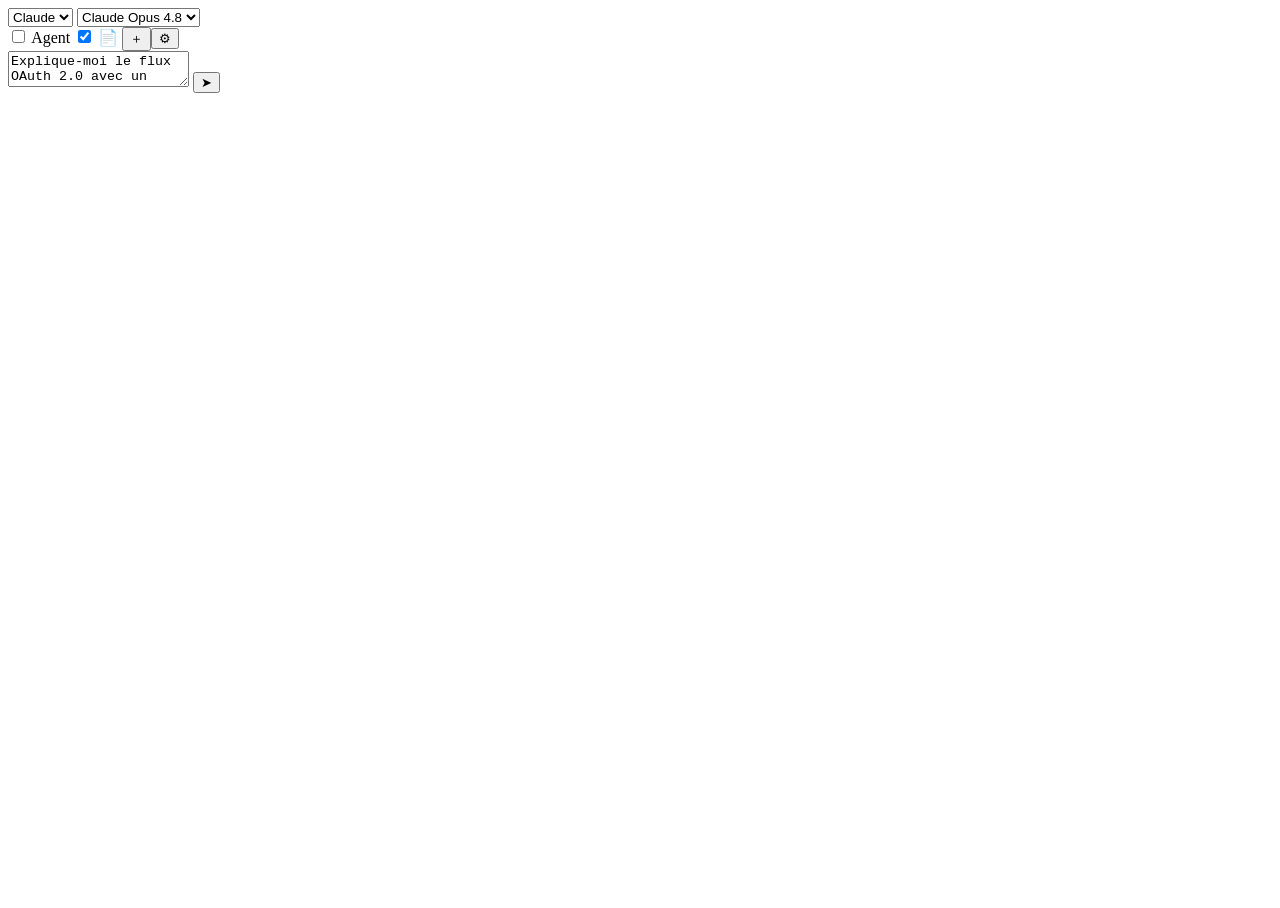
==== demo/index.html @ 4229a262 "Test de rendu dans Firefox + captures + harnais de démo - demo/index.html : reproduit la sidebar ave" ====
<!DOCTYPE html>
<html lang="fr">
  <head>
    <meta charset="utf-8" />
    <meta name="viewport" content="width=device-width, initial-scale=1" />
    <!-- Réutilise le VRAI CSS de la sidebar -->
    <link rel="stylesheet" href="../src/sidebar/sidebar.css" />
    <title>AI Sidebar — démo de rendu</title>
    <style>
      /* Largeur type sidebar pour la capture */
      html, body { height: 100%; }
    </style>
  </head>
  <body>
    <header class="topbar">
      <div class="row">
        <select><option>Claude</option></select>
        <select><option>Claude Opus 4.8</option></select>
      </div>
      <div class="row">
        <label class="toggle"><input type="checkbox" /> <span>Agent</span></label>
        <label class="toggle"><input type="checkbox" checked /> <span>📄</span></label>
        <button>＋</button><button>⚙</button>
      </div>
    </header>

    <main id="messages" class="messages"></main>

    <footer class="composer">
      <textarea rows="2" placeholder="Écrivez un message…">Explique-moi le flux OAuth 2.0 avec un schéma</textarea>
      <button id="send">➤</button>
    </footer>

    <!-- VRAIES libs vendorées -->
    <script src="../vendor/marked.min.js"></script>
    <script src="../vendor/purify.min.js"></script>
    <script type="module">
      // Stub minimal de l'API extension pour charger mermaid via fetch http
      window.browser = {
        runtime: { getURL: (p) => new URL("../" + p, location.href).href },
      };
      import {
        configureMarkdown,
        renderMarkdown,
        enhanceArtifacts,
      } from "../src/lib/markdown.js";

      const messages = document.getElementById("messages");
      function addMsg(role, html) {
        const d = document.createElement("div");
        d.className = "msg " + role;
        if (role === "user") d.textContent = html;
        else d.innerHTML = html;
        messages.appendChild(d);
        return d;
      }

      const sample = [
        "Voici le **flux OAuth 2.0** (Authorization Code) en bref :",
        "",
        "1. L'app redirige l'utilisateur vers le serveur d'autorisation",
        "2. L'utilisateur s'authentifie et **consent**",
        "3. Le serveur renvoie un `code`",
        "4. L'app échange le `code` contre un *access token*",
        "",
        "```mermaid",
        "sequenceDiagram",
        "  participant U as Utilisateur",
        "  participant A as App",
        "  participant S as Serveur OAuth",
        "  U->>A: Clic « Se connecter »",
        "  A->>S: Redirection /authorize",
        "  S-->>U: Page de consentement",
        "  U->>S: Consent",
        "  S-->>A: code",
        "  A->>S: POST /token (code)",
        "  S-->>A: access_token",
        "```",
        "",
        "Échange du code côté serveur :",
        "",
        "```js",
        'const res = await fetch("/token", {',
        '  method: "POST",',
        "  body: new URLSearchParams({ grant_type: \"authorization_code\", code }),",
        "});",
        "```",
        "",
        "Et un bouton de connexion :",
        "",
        "```html",
        '<button style="padding:10px 18px;border:0;border-radius:8px;background:#c8643c;color:#fff;font:600 14px system-ui;cursor:pointer">Se connecter avec OAuth</button>',
        "```",
      ].join("\n");

      configureMarkdown();
      addMsg("user", "Explique-moi le flux OAuth 2.0 avec un schéma");
      const a = addMsg("assistant", renderMarkdown(sample));
      enhanceArtifacts(a);

      // Affiche automatiquement l'aperçu HTML (pour la capture)
      setTimeout(() => {
        for (const b of a.querySelectorAll(".code-btn")) {
          if (b.textContent === "Aperçu") b.click();
        }
        // Option ?focus=html : faire défiler jusqu'à l'aperçu HTML rendu
        if (location.search.includes("focus=html")) {
          setTimeout(() => {
            const frames = a.querySelectorAll(".artifact-frame");
            const last = frames[frames.length - 1];
            if (last) last.scrollIntoView({ block: "center" });
          }, 900);
        }
        document.body.dataset.ready = "1";
      }, 1200);
    </script>
  </body>
</html>
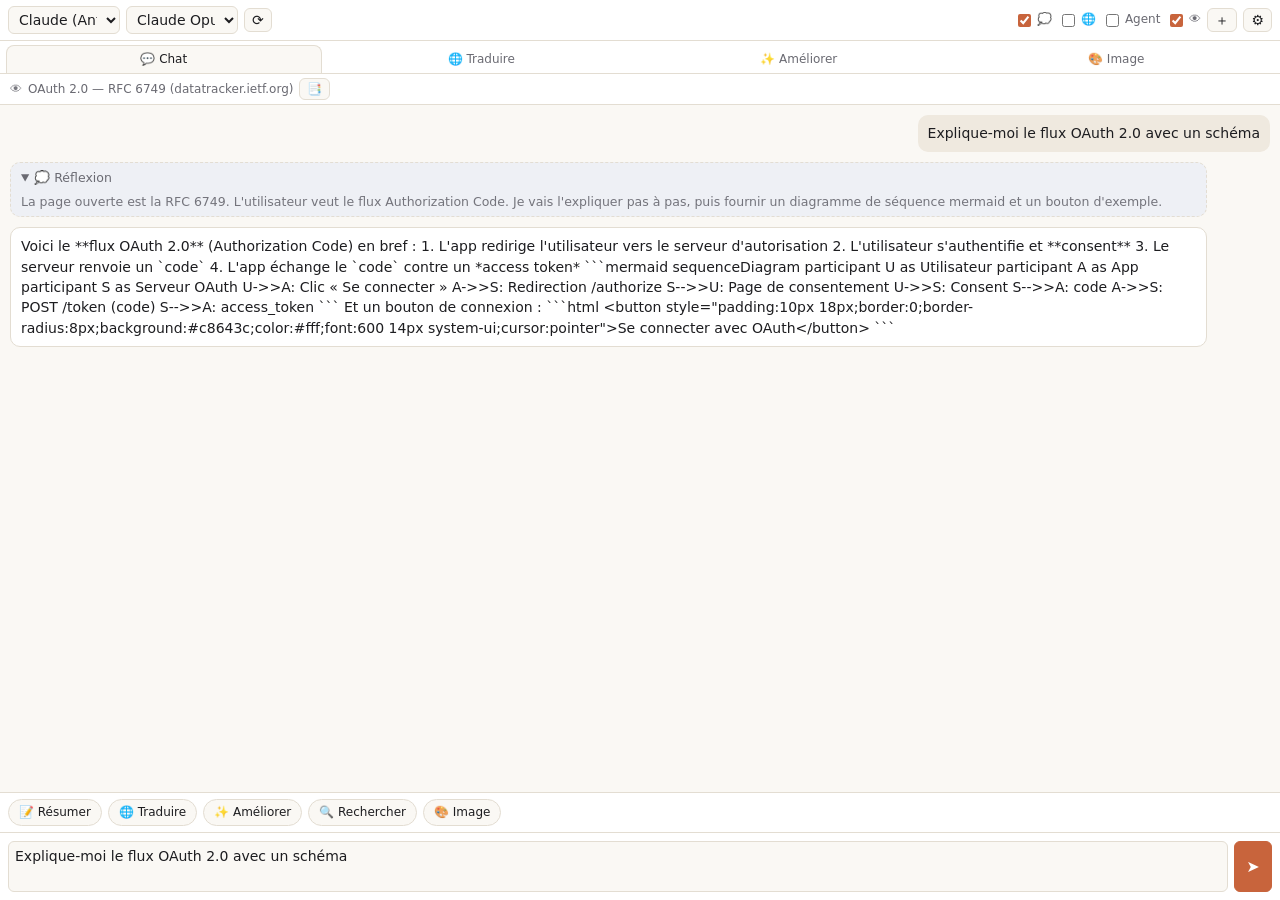
==== commit cbc9c078: "v1.0 : clone open-source de Sider — modes, multi-onglets, webmail, garde-fous Première version 1.0 p" ====
--- a/demo/index.html
+++ b/demo/index.html
@@ -7,24 +7,51 @@
     <link rel="stylesheet" href="../src/sidebar/sidebar.css" />
     <title>AI Sidebar — démo de rendu</title>
     <style>
-      /* Largeur type sidebar pour la capture */
       html, body { height: 100%; }
     </style>
   </head>
   <body>
     <header class="topbar">
       <div class="row">
-        <select><option>Claude</option></select>
+        <select>
+          <option>Claude (Anthropic)</option>
+          <option>OpenAI</option>
+          <option>Ollama (local)</option>
+        </select>
         <select><option>Claude Opus 4.8</option></select>
+        <button class="icon">⟳</button>
       </div>
       <div class="row">
+        <label class="toggle"><input type="checkbox" checked /> <span>💭</span></label>
+        <label class="toggle"><input type="checkbox" /> <span>🌐</span></label>
         <label class="toggle"><input type="checkbox" /> <span>Agent</span></label>
-        <label class="toggle"><input type="checkbox" checked /> <span>📄</span></label>
-        <button>＋</button><button>⚙</button>
+        <label class="toggle"><input type="checkbox" checked /> <span>👁</span></label>
+        <button class="icon">＋</button><button class="icon">⚙</button>
       </div>
     </header>
 
+    <nav class="modebar">
+      <button class="mode active">💬 Chat</button>
+      <button class="mode">🌐 Traduire</button>
+      <button class="mode">✨ Améliorer</button>
+      <button class="mode">🎨 Image</button>
+    </nav>
+
+    <div class="pagebar">
+      <span class="eye">👁</span>
+      <span class="page-title">OAuth 2.0 — RFC 6749 (datatracker.ietf.org)</span>
+      <button class="icon">📑</button>
+    </div>
+
     <main id="messages" class="messages"></main>
+
+    <div class="quickbar">
+      <button class="quick">📝 Résumer</button>
+      <button class="quick">🌐 Traduire</button>
+      <button class="quick">✨ Améliorer</button>
+      <button class="quick">🔍 Rechercher</button>
+      <button class="quick">🎨 Image</button>
+    </div>
 
     <footer class="composer">
       <textarea rows="2" placeholder="Écrivez un message…">Explique-moi le flux OAuth 2.0 avec un schéma</textarea>
@@ -35,7 +62,6 @@
     <script src="../vendor/marked.min.js"></script>
     <script src="../vendor/purify.min.js"></script>
     <script type="module">
-      // Stub minimal de l'API extension pour charger mermaid via fetch http
       window.browser = {
         runtime: { getURL: (p) => new URL("../" + p, location.href).href },
       };
@@ -53,6 +79,13 @@
         else d.innerHTML = html;
         messages.appendChild(d);
         return d;
+      }
+      function addThink(text) {
+        const d = document.createElement("details");
+        d.className = "think"; d.open = true;
+        d.innerHTML = '<summary>💭 Réflexion</summary><div class="think-body"></div>';
+        d.querySelector(".think-body").textContent = text;
+        messages.appendChild(d);
       }
 
       const sample = [
@@ -77,15 +110,6 @@
         "  S-->>A: access_token",
         "```",
         "",
-        "Échange du code côté serveur :",
-        "",
-        "```js",
-        'const res = await fetch("/token", {',
-        '  method: "POST",',
-        "  body: new URLSearchParams({ grant_type: \"authorization_code\", code }),",
-        "});",
-        "```",
-        "",
         "Et un bouton de connexion :",
         "",
         "```html",
@@ -95,21 +119,13 @@
 
       configureMarkdown();
       addMsg("user", "Explique-moi le flux OAuth 2.0 avec un schéma");
+      addThink("La page ouverte est la RFC 6749. L'utilisateur veut le flux Authorization Code. Je vais l'expliquer pas à pas, puis fournir un diagramme de séquence mermaid et un bouton d'exemple.");
       const a = addMsg("assistant", renderMarkdown(sample));
       enhanceArtifacts(a);
 
-      // Affiche automatiquement l'aperçu HTML (pour la capture)
       setTimeout(() => {
         for (const b of a.querySelectorAll(".code-btn")) {
           if (b.textContent === "Aperçu") b.click();
-        }
-        // Option ?focus=html : faire défiler jusqu'à l'aperçu HTML rendu
-        if (location.search.includes("focus=html")) {
-          setTimeout(() => {
-            const frames = a.querySelectorAll(".artifact-frame");
-            const last = frames[frames.length - 1];
-            if (last) last.scrollIntoView({ block: "center" });
-          }, 900);
         }
         document.body.dataset.ready = "1";
       }, 1200);
--- a/src/sidebar/sidebar.css
+++ b/src/sidebar/sidebar.css
@@ -0,0 +1,201 @@
+:root {
+  --bg: #1e1e22;
+  --panel: #2a2a30;
+  --border: #3a3a42;
+  --text: #e8e8ea;
+  --muted: #9a9aa2;
+  --accent: #c8643c;
+  --user: #34343c;
+  --assistant: #25252b;
+  --tool: #2b2f3a;
+  --error: #5a2a2a;
+}
+@media (prefers-color-scheme: light) {
+  :root {
+    --bg: #faf8f4;
+    --panel: #ffffff;
+    --border: #e3ddd2;
+    --text: #1d1d20;
+    --muted: #6a6a72;
+    --accent: #c8643c;
+    --user: #efe9df;
+    --assistant: #ffffff;
+    --tool: #eef0f5;
+    --error: #f6dada;
+  }
+}
+
+* { box-sizing: border-box; }
+html, body {
+  margin: 0; height: 100%;
+  font: 14px/1.45 system-ui, -apple-system, sans-serif;
+  background: var(--bg); color: var(--text);
+}
+body { display: flex; flex-direction: column; height: 100vh; }
+
+.topbar {
+  display: flex; justify-content: space-between; align-items: center; gap: 6px;
+  padding: 6px 8px; border-bottom: 1px solid var(--border); background: var(--panel);
+}
+.row { display: flex; align-items: center; gap: 6px; }
+select, button, textarea {
+  font: inherit; color: var(--text); background: var(--bg);
+  border: 1px solid var(--border); border-radius: 6px; padding: 4px 6px;
+}
+select { max-width: 112px; }
+#provider { max-width: 96px; }
+button { cursor: pointer; }
+button:hover { border-color: var(--accent); }
+.icon { padding: 4px 7px; line-height: 1; }
+.icon.spin { animation: spin 0.8s linear infinite; }
+@keyframes spin { to { transform: rotate(360deg); } }
+.toggle { display: flex; align-items: center; gap: 3px; font-size: 12px; color: var(--muted); cursor: pointer; }
+.toggle input { accent-color: var(--accent); }
+
+.messages { flex: 1; overflow-y: auto; padding: 10px; display: flex; flex-direction: column; gap: 10px; }
+.empty { color: var(--muted); text-align: center; margin: auto; max-width: 280px; }
+.empty a { color: var(--accent); }
+.muted { color: var(--muted); font-size: 12px; }
+
+.msg { padding: 8px 10px; border-radius: 10px; white-space: pre-wrap; word-wrap: break-word; }
+.msg.user { background: var(--user); align-self: flex-end; max-width: 90%; }
+.msg.assistant { background: var(--assistant); border: 1px solid var(--border); max-width: 95%; }
+.msg.tool { background: var(--tool); font-size: 12px; color: var(--muted); font-family: ui-monospace, monospace; max-width: 95%; }
+.msg.error { background: var(--error); }
+.msg pre { white-space: pre-wrap; margin: 6px 0; }
+.msg code { font-family: ui-monospace, monospace; }
+
+.confirm {
+  display: flex; justify-content: space-between; align-items: center; gap: 8px;
+  padding: 8px 10px; background: var(--tool); border-top: 1px solid var(--border); font-size: 13px;
+}
+.confirm-actions { display: flex; gap: 6px; }
+.confirm .ok { border-color: var(--accent); }
+.confirm .no { color: var(--muted); }
+
+.composer { display: flex; gap: 6px; padding: 8px; border-top: 1px solid var(--border); background: var(--panel); }
+.composer textarea { flex: 1; resize: none; max-height: 140px; }
+.composer button { min-width: 38px; font-size: 16px; }
+#send { background: var(--accent); color: #fff; border-color: var(--accent); }
+
+/* --- Markdown rendering (assistant messages) --- */
+.msg.assistant { white-space: normal; }
+.msg.assistant > :first-child { margin-top: 0; }
+.msg.assistant > :last-child { margin-bottom: 0; }
+.msg.assistant p { margin: 6px 0; }
+.msg.assistant h1, .msg.assistant h2, .msg.assistant h3 { margin: 10px 0 6px; line-height: 1.25; }
+.msg.assistant h1 { font-size: 18px; }
+.msg.assistant h2 { font-size: 16px; }
+.msg.assistant h3 { font-size: 15px; }
+.msg.assistant ul, .msg.assistant ol { margin: 6px 0; padding-left: 20px; }
+.msg.assistant li { margin: 2px 0; }
+.msg.assistant a { color: var(--accent); }
+.msg.assistant blockquote {
+  margin: 6px 0; padding: 2px 10px; border-left: 3px solid var(--border); color: var(--muted);
+}
+.msg.assistant table { border-collapse: collapse; margin: 6px 0; font-size: 13px; }
+.msg.assistant th, .msg.assistant td { border: 1px solid var(--border); padding: 4px 8px; }
+.msg.assistant :not(pre) > code {
+  background: var(--tool); padding: 1px 5px; border-radius: 4px;
+  font-family: ui-monospace, monospace; font-size: 12.5px;
+}
+.msg.assistant hr { border: none; border-top: 1px solid var(--border); margin: 10px 0; }
+
+/* --- Code blocks + artifacts --- */
+.code-wrap { border: 1px solid var(--border); border-radius: 8px; overflow: hidden; margin: 8px 0; }
+.code-bar {
+  display: flex; align-items: center; gap: 6px; padding: 4px 8px;
+  background: var(--tool); border-bottom: 1px solid var(--border);
+}
+.code-lang { font-size: 11px; color: var(--muted); text-transform: uppercase; letter-spacing: .04em; margin-right: auto; }
+.code-btn {
+  font-size: 11px; padding: 2px 8px; border-radius: 5px; background: var(--bg);
+  border: 1px solid var(--border); color: var(--text); cursor: pointer;
+}
+.code-btn:hover { border-color: var(--accent); }
+.code-wrap pre {
+  margin: 0; padding: 10px; overflow-x: auto; background: var(--bg);
+  font-family: ui-monospace, monospace; font-size: 12.5px; line-height: 1.45;
+}
+.code-wrap pre code { background: none; padding: 0; }
+.artifact-slot:empty { display: none; }
+.artifact-frame {
+  width: 100%; border: 0; border-top: 1px solid var(--border);
+  background: #fff; resize: vertical; overflow: auto; display: block;
+}
+
+/* --- "Page seen by the AI" chip --- */
+.pagebar {
+  display: flex; align-items: center; gap: 6px;
+  padding: 4px 10px; font-size: 12px; color: var(--muted);
+  background: var(--panel); border-bottom: 1px solid var(--border);
+}
+.pagebar .eye { opacity: 0.9; }
+.page-title { white-space: nowrap; overflow: hidden; text-overflow: ellipsis; }
+
+/* --- Quick actions bar --- */
+.quickbar {
+  display: flex; gap: 6px; overflow-x: auto; padding: 6px 8px;
+  border-top: 1px solid var(--border); background: var(--panel);
+}
+.quickbar::-webkit-scrollbar { height: 0; }
+.quick {
+  flex: 0 0 auto; font-size: 12px; padding: 4px 10px; border-radius: 14px;
+  background: var(--bg); border: 1px solid var(--border); color: var(--text);
+}
+.quick:hover { border-color: var(--accent); color: var(--accent); }
+
+/* --- Thinking / reasoning block --- */
+.think {
+  align-self: stretch; max-width: 95%; background: var(--tool);
+  border: 1px dashed var(--border); border-radius: 10px; padding: 6px 10px;
+  font-size: 12.5px; color: var(--muted);
+}
+.think summary { cursor: pointer; color: var(--muted); user-select: none; }
+.think-body { white-space: pre-wrap; margin-top: 6px; line-height: 1.4; opacity: 0.92; }
+
+/* --- Generated image --- */
+.gen-image { max-width: 100%; border-radius: 8px; display: block; margin: 4px 0; }
+
+/* --- Workspace mode tabs --- */
+.modebar {
+  display: flex; gap: 2px; padding: 4px 6px 0;
+  background: var(--panel); border-bottom: 1px solid var(--border);
+}
+.mode {
+  flex: 1 1 0; font-size: 12px; padding: 5px 6px; border: 1px solid transparent;
+  border-bottom: none; border-radius: 8px 8px 0 0; background: transparent;
+  color: var(--muted); white-space: nowrap;
+}
+.mode:hover { color: var(--text); border-color: var(--border); }
+.mode.active { color: var(--text); background: var(--bg); border-color: var(--border); }
+
+/* --- Per-mode control rows --- */
+.modebar-controls {
+  display: flex; align-items: center; gap: 8px; flex-wrap: wrap;
+  padding: 6px 8px; border-top: 1px solid var(--border); background: var(--panel);
+  font-size: 12px;
+}
+.modebar-controls label { display: flex; align-items: center; gap: 5px; color: var(--muted); }
+.modebar-controls select { max-width: 160px; }
+
+/* --- Multi-tab context picker --- */
+.tabspanel {
+  background: var(--panel); border-bottom: 1px solid var(--border);
+  max-height: 200px; overflow-y: auto; padding: 6px 8px;
+}
+.tabspanel-head {
+  display: flex; align-items: center; justify-content: space-between; gap: 8px;
+  font-size: 12px; color: var(--muted); margin-bottom: 4px;
+}
+.tabspanel-head .check { display: flex; align-items: center; gap: 5px; cursor: pointer; }
+.tabslist { list-style: none; margin: 0; padding: 0; display: flex; flex-direction: column; gap: 2px; }
+.tabrow {
+  display: flex; align-items: center; gap: 6px; padding: 3px 4px;
+  border-radius: 6px; cursor: pointer; font-size: 12.5px;
+}
+.tabrow:hover { background: var(--bg); }
+.tabrow input { accent-color: var(--accent); flex: 0 0 auto; }
+.tabtitle { white-space: nowrap; overflow: hidden; text-overflow: ellipsis; }
+
+.hidden { display: none !important; }
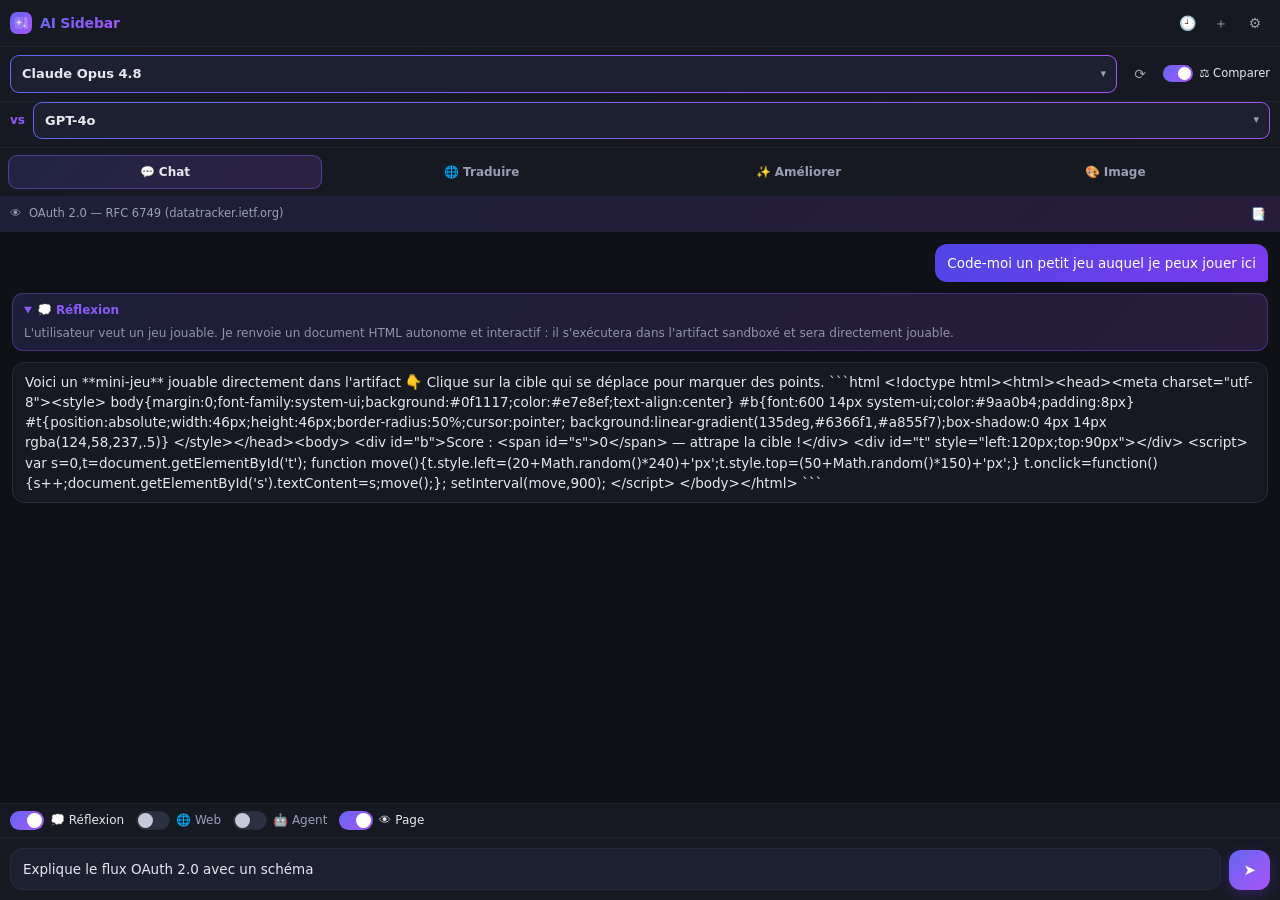
==== commit 0e4e51fe: "v1.1 : refonte UI moderne + comparaison + artifacts interactifs + historique local Interface entière" ====
--- a/demo/index.html
+++ b/demo/index.html
@@ -3,32 +3,33 @@
   <head>
     <meta charset="utf-8" />
     <meta name="viewport" content="width=device-width, initial-scale=1" />
-    <!-- Réutilise le VRAI CSS de la sidebar -->
+    <!-- Reuses the REAL sidebar CSS -->
     <link rel="stylesheet" href="../src/sidebar/sidebar.css" />
     <title>AI Sidebar — démo de rendu</title>
-    <style>
-      html, body { height: 100%; }
-    </style>
+    <style>html, body { height: 100%; }</style>
   </head>
   <body>
     <header class="topbar">
-      <div class="row">
-        <select>
-          <option>Claude (Anthropic)</option>
-          <option>OpenAI</option>
-          <option>Ollama (local)</option>
-        </select>
-        <select><option>Claude Opus 4.8</option></select>
-        <button class="icon">⟳</button>
+      <div class="brand">
+        <img src="../icons/icon.svg" alt="" class="brand-logo" />
+        <span class="brand-name">AI Sidebar</span>
       </div>
       <div class="row">
-        <label class="toggle"><input type="checkbox" checked /> <span>💭</span></label>
-        <label class="toggle"><input type="checkbox" /> <span>🌐</span></label>
-        <label class="toggle"><input type="checkbox" /> <span>Agent</span></label>
-        <label class="toggle"><input type="checkbox" checked /> <span>👁</span></label>
-        <button class="icon">＋</button><button class="icon">⚙</button>
+        <button class="icon">🕘</button><button class="icon">＋</button><button class="icon">⚙</button>
       </div>
     </header>
+
+    <div class="modelbar">
+      <div class="select-wrap">
+        <select><optgroup label="Claude (Anthropic)"><option>Claude Opus 4.8</option></optgroup></select>
+      </div>
+      <button class="icon">⟳</button>
+      <label class="switch mini"><input type="checkbox" checked /><span class="track"></span><span class="lbl">⚖ Comparer</span></label>
+    </div>
+    <div class="modelbar compare-row">
+      <span class="vs">vs</span>
+      <div class="select-wrap"><select><optgroup label="OpenAI"><option>GPT-4o</option></optgroup></select></div>
+    </div>
 
     <nav class="modebar">
       <button class="mode active">💬 Chat</button>
@@ -45,31 +46,26 @@
 
     <main id="messages" class="messages"></main>
 
-    <div class="quickbar">
-      <button class="quick">📝 Résumer</button>
-      <button class="quick">🌐 Traduire</button>
-      <button class="quick">✨ Améliorer</button>
-      <button class="quick">🔍 Rechercher</button>
-      <button class="quick">🎨 Image</button>
+    <div class="controls">
+      <div class="ctl-group">
+        <label class="switch"><input type="checkbox" checked /><span class="track"></span><span class="lbl">💭 Réflexion</span></label>
+        <label class="switch"><input type="checkbox" /><span class="track"></span><span class="lbl">🌐 Web</span></label>
+        <label class="switch"><input type="checkbox" /><span class="track"></span><span class="lbl">🤖 Agent</span></label>
+        <label class="switch"><input type="checkbox" checked /><span class="track"></span><span class="lbl">👁 Page</span></label>
+      </div>
     </div>
 
     <footer class="composer">
-      <textarea rows="2" placeholder="Écrivez un message…">Explique-moi le flux OAuth 2.0 avec un schéma</textarea>
-      <button id="send">➤</button>
+      <textarea rows="1" placeholder="Écrivez un message…">Explique le flux OAuth 2.0 avec un schéma</textarea>
+      <button class="btn-grad send">➤</button>
     </footer>
 
-    <!-- VRAIES libs vendorées -->
+    <!-- Real vendored libs -->
     <script src="../vendor/marked.min.js"></script>
     <script src="../vendor/purify.min.js"></script>
     <script type="module">
-      window.browser = {
-        runtime: { getURL: (p) => new URL("../" + p, location.href).href },
-      };
-      import {
-        configureMarkdown,
-        renderMarkdown,
-        enhanceArtifacts,
-      } from "../src/lib/markdown.js";
+      window.browser = { runtime: { getURL: (p) => new URL("../" + p, location.href).href } };
+      import { configureMarkdown, renderMarkdown, enhanceArtifacts } from "../src/lib/markdown.js";
 
       const messages = document.getElementById("messages");
       function addMsg(role, html) {
@@ -88,47 +84,39 @@
         messages.appendChild(d);
       }
 
+      const game = [
+        '<!doctype html><html><head><meta charset="utf-8"><style>',
+        "  body{margin:0;font-family:system-ui;background:#0f1117;color:#e7e8ef;text-align:center}",
+        "  #b{font:600 14px system-ui;color:#9aa0b4;padding:8px}",
+        "  #t{position:absolute;width:46px;height:46px;border-radius:50%;cursor:pointer;",
+        "     background:linear-gradient(135deg,#6366f1,#a855f7);box-shadow:0 4px 14px rgba(124,58,237,.5)}",
+        "</style></head><body>",
+        '  <div id="b">Score : <span id="s">0</span> — attrape la cible !</div>',
+        '  <div id="t" style="left:120px;top:90px"></div>',
+        "  <script>",
+        "   var s=0,t=document.getElementById('t');",
+        "   function move(){t.style.left=(20+Math.random()*240)+'px';t.style.top=(50+Math.random()*150)+'px';}",
+        "   t.onclick=function(){s++;document.getElementById('s').textContent=s;move();};",
+        "   setInterval(move,900);",
+        "  <\/script>",
+        "</body></html>",
+      ].join("\n");
+
       const sample = [
-        "Voici le **flux OAuth 2.0** (Authorization Code) en bref :",
-        "",
-        "1. L'app redirige l'utilisateur vers le serveur d'autorisation",
-        "2. L'utilisateur s'authentifie et **consent**",
-        "3. Le serveur renvoie un `code`",
-        "4. L'app échange le `code` contre un *access token*",
-        "",
-        "```mermaid",
-        "sequenceDiagram",
-        "  participant U as Utilisateur",
-        "  participant A as App",
-        "  participant S as Serveur OAuth",
-        "  U->>A: Clic « Se connecter »",
-        "  A->>S: Redirection /authorize",
-        "  S-->>U: Page de consentement",
-        "  U->>S: Consent",
-        "  S-->>A: code",
-        "  A->>S: POST /token (code)",
-        "  S-->>A: access_token",
-        "```",
-        "",
-        "Et un bouton de connexion :",
+        "Voici un **mini-jeu** jouable directement dans l'artifact 👇",
+        "Clique sur la cible qui se déplace pour marquer des points.",
         "",
         "```html",
-        '<button style="padding:10px 18px;border:0;border-radius:8px;background:#c8643c;color:#fff;font:600 14px system-ui;cursor:pointer">Se connecter avec OAuth</button>',
+        game,
         "```",
       ].join("\n");
 
       configureMarkdown();
-      addMsg("user", "Explique-moi le flux OAuth 2.0 avec un schéma");
-      addThink("La page ouverte est la RFC 6749. L'utilisateur veut le flux Authorization Code. Je vais l'expliquer pas à pas, puis fournir un diagramme de séquence mermaid et un bouton d'exemple.");
+      addMsg("user", "Code-moi un petit jeu auquel je peux jouer ici");
+      addThink("L'utilisateur veut un jeu jouable. Je renvoie un document HTML autonome et interactif : il s'exécutera dans l'artifact sandboxé et sera directement jouable.");
       const a = addMsg("assistant", renderMarkdown(sample));
       enhanceArtifacts(a);
-
-      setTimeout(() => {
-        for (const b of a.querySelectorAll(".code-btn")) {
-          if (b.textContent === "Aperçu") b.click();
-        }
-        document.body.dataset.ready = "1";
-      }, 1200);
+      setTimeout(() => { document.body.dataset.ready = "1"; }, 1600);
     </script>
   </body>
 </html>
--- a/src/sidebar/sidebar.css
+++ b/src/sidebar/sidebar.css
@@ -1,201 +1,270 @@
+/* ============================================================================
+   AI Sidebar — design system (dark + blue/purple gradient)
+   ========================================================================== */
 :root {
-  --bg: #1e1e22;
-  --panel: #2a2a30;
-  --border: #3a3a42;
-  --text: #e8e8ea;
-  --muted: #9a9aa2;
-  --accent: #c8643c;
-  --user: #34343c;
-  --assistant: #25252b;
-  --tool: #2b2f3a;
-  --error: #5a2a2a;
-}
-@media (prefers-color-scheme: light) {
-  :root {
-    --bg: #faf8f4;
-    --panel: #ffffff;
-    --border: #e3ddd2;
-    --text: #1d1d20;
-    --muted: #6a6a72;
-    --accent: #c8643c;
-    --user: #efe9df;
-    --assistant: #ffffff;
-    --tool: #eef0f5;
-    --error: #f6dada;
-  }
+  --bg: #0f1117;
+  --panel: #161922;
+  --panel-2: #1c2030;
+  --elevated: #20243440;
+  --border: #272c3b;
+  --border-soft: #1f2330;
+  --text: #e7e8ef;
+  --muted: #9aa0b4;
+  --accent: #8b5cf6;
+  --accent-2: #6366f1;
+  --grad: linear-gradient(135deg, #6366f1 0%, #8b5cf6 55%, #a855f7 100%);
+  --grad-soft: linear-gradient(135deg, rgba(99, 102, 241, 0.16), rgba(168, 85, 247, 0.16));
+  --user: linear-gradient(135deg, #4f46e5, #7c3aed);
+  --tool: #1a1f2e;
+  --error: #3a1d24;
+  --radius: 12px;
+  --radius-sm: 9px;
 }
 
 * { box-sizing: border-box; }
 html, body {
   margin: 0; height: 100%;
-  font: 14px/1.45 system-ui, -apple-system, sans-serif;
+  font: 13.5px/1.5 system-ui, -apple-system, "Segoe UI", sans-serif;
   background: var(--bg); color: var(--text);
 }
 body { display: flex; flex-direction: column; height: 100vh; }
-
+::-webkit-scrollbar { width: 9px; height: 9px; }
+::-webkit-scrollbar-thumb { background: #2c3142; border-radius: 8px; }
+::-webkit-scrollbar-track { background: transparent; }
+
+button, select, textarea, input { font: inherit; color: var(--text); }
+button { cursor: pointer; }
+
+/* ----- Top bar ----- */
 .topbar {
-  display: flex; justify-content: space-between; align-items: center; gap: 6px;
-  padding: 6px 8px; border-bottom: 1px solid var(--border); background: var(--panel);
-}
-.row { display: flex; align-items: center; gap: 6px; }
-select, button, textarea {
-  font: inherit; color: var(--text); background: var(--bg);
-  border: 1px solid var(--border); border-radius: 6px; padding: 4px 6px;
-}
-select { max-width: 112px; }
-#provider { max-width: 96px; }
-button { cursor: pointer; }
-button:hover { border-color: var(--accent); }
-.icon { padding: 4px 7px; line-height: 1; }
+  display: flex; align-items: center; justify-content: space-between;
+  padding: 8px 10px; border-bottom: 1px solid var(--border-soft);
+  background: var(--panel);
+}
+.brand { display: flex; align-items: center; gap: 8px; }
+.brand-logo { width: 22px; height: 22px; border-radius: 7px; }
+.brand-name {
+  font-weight: 700; font-size: 14px; letter-spacing: -0.2px;
+  background: var(--grad); -webkit-background-clip: text; background-clip: text;
+  -webkit-text-fill-color: transparent;
+}
+.row { display: flex; align-items: center; gap: 4px; }
+.icon {
+  display: inline-flex; align-items: center; justify-content: center;
+  width: 30px; height: 30px; padding: 0; line-height: 1; font-size: 14px;
+  background: transparent; border: 1px solid transparent; border-radius: 9px;
+  color: var(--muted); transition: 0.15s;
+}
+.icon:hover { background: var(--panel-2); color: var(--text); border-color: var(--border); }
 .icon.spin { animation: spin 0.8s linear infinite; }
 @keyframes spin { to { transform: rotate(360deg); } }
-.toggle { display: flex; align-items: center; gap: 3px; font-size: 12px; color: var(--muted); cursor: pointer; }
-.toggle input { accent-color: var(--accent); }
-
-.messages { flex: 1; overflow-y: auto; padding: 10px; display: flex; flex-direction: column; gap: 10px; }
-.empty { color: var(--muted); text-align: center; margin: auto; max-width: 280px; }
-.empty a { color: var(--accent); }
+
+/* ----- Unified model bar ----- */
+.modelbar {
+  display: flex; align-items: center; gap: 8px; flex-wrap: wrap;
+  padding: 8px 10px; background: var(--panel); border-bottom: 1px solid var(--border-soft);
+}
+.modelbar.compare-row { padding-top: 0; flex-wrap: nowrap; }
+.vs { color: var(--accent); font-weight: 700; font-size: 12px; }
+.select-wrap {
+  flex: 1 1 140px; min-width: 0; position: relative; border-radius: var(--radius-sm);
+  padding: 1px; background: var(--grad);
+}
+.select-wrap::after {
+  content: "▾"; position: absolute; right: 11px; top: 50%; transform: translateY(-50%);
+  color: var(--muted); pointer-events: none; font-size: 11px;
+}
+.select-wrap select {
+  width: 100%; appearance: none; -webkit-appearance: none;
+  padding: 8px 26px 8px 11px; border: 0; border-radius: calc(var(--radius-sm) - 1px);
+  background: var(--panel-2); color: var(--text); font-weight: 600; font-size: 13px;
+}
+.select-wrap select optgroup { color: var(--muted); font-weight: 600; }
+.select-wrap select option { color: var(--text); background: var(--panel-2); font-weight: 500; }
+
+/* ----- Toggle switches ----- */
+.switch { display: inline-flex; align-items: center; gap: 6px; cursor: pointer; user-select: none; }
+.switch input { position: absolute; opacity: 0; width: 0; height: 0; }
+.switch .track {
+  position: relative; width: 34px; height: 19px; border-radius: 999px;
+  background: #2b3042; border: 1px solid var(--border); transition: 0.18s; flex: 0 0 auto;
+}
+.switch .track::before {
+  content: ""; position: absolute; top: 1px; left: 1px; width: 15px; height: 15px;
+  border-radius: 50%; background: #c7cad8; transition: 0.18s;
+}
+.switch input:checked + .track { background: var(--grad); border-color: transparent; }
+.switch input:checked + .track::before { transform: translateX(15px); background: #fff; }
+.switch input:focus-visible + .track { box-shadow: 0 0 0 2px var(--accent-2); }
+.switch .lbl { font-size: 12px; color: var(--muted); }
+.switch input:checked ~ .lbl { color: var(--text); }
+.switch.mini .track { width: 30px; height: 17px; }
+.switch.mini .track::before { width: 13px; height: 13px; }
+.switch.mini input:checked + .track::before { transform: translateX(13px); }
+.switch.mini .lbl { font-size: 11.5px; }
+
+/* ----- Workspace mode tabs (segmented) ----- */
+.modebar {
+  display: flex; gap: 3px; padding: 7px 8px; overflow: hidden;
+  background: var(--panel); border-bottom: 1px solid var(--border-soft);
+}
+.mode {
+  flex: 1 1 0; min-width: 0; padding: 7px 2px; font-size: 12px; font-weight: 600;
+  border: 1px solid transparent; border-radius: 9px; background: transparent;
+  color: var(--muted); white-space: nowrap; overflow: hidden; text-overflow: ellipsis; transition: 0.15s;
+}
+.mode:hover { color: var(--text); background: var(--panel-2); }
+.mode.active {
+  color: #fff; background: var(--grad-soft);
+  border-color: rgba(139, 92, 246, 0.45); color: var(--text);
+}
+
+/* ----- Dropdown panels (history / tabs) ----- */
+.panel {
+  background: var(--panel-2); border-bottom: 1px solid var(--border);
+  max-height: 240px; overflow-y: auto; padding: 8px 10px;
+}
+.panel-head {
+  display: flex; align-items: center; justify-content: space-between; gap: 8px;
+  font-size: 12px; color: var(--muted); margin-bottom: 6px;
+}
+.panel-head .check { display: flex; align-items: center; gap: 6px; cursor: pointer; }
+.link-btn { background: none; border: 0; color: var(--accent); font-size: 12px; padding: 2px 4px; }
+.link-btn:hover { text-decoration: underline; }
+
+.historylist, .tabslist { list-style: none; margin: 0; padding: 0; display: flex; flex-direction: column; gap: 2px; }
+.histrow {
+  display: flex; align-items: center; gap: 8px; padding: 7px 8px;
+  border-radius: 9px; cursor: pointer; font-size: 12.5px;
+}
+.histrow:hover { background: var(--panel); }
+.histrow .htitle { flex: 1; white-space: nowrap; overflow: hidden; text-overflow: ellipsis; }
+.histrow .hmeta { color: var(--muted); font-size: 11px; }
+.histrow .hdel { color: var(--muted); border: 0; background: none; padding: 2px 5px; border-radius: 6px; }
+.histrow .hdel:hover { color: #ff8a8a; background: var(--panel-2); }
+.tabrow { display: flex; align-items: center; gap: 8px; padding: 5px 6px; border-radius: 8px; cursor: pointer; font-size: 12.5px; }
+.tabrow:hover { background: var(--panel); }
+.tabrow input { accent-color: var(--accent); flex: 0 0 auto; }
+.tabtitle { white-space: nowrap; overflow: hidden; text-overflow: ellipsis; }
+
+/* ----- Page chip ----- */
+.pagebar {
+  display: flex; align-items: center; gap: 7px; padding: 5px 10px;
+  font-size: 11.5px; color: var(--muted);
+  background: var(--grad-soft); border-bottom: 1px solid var(--border-soft);
+}
+.pagebar .icon { width: 24px; height: 24px; font-size: 12px; }
+.page-title { flex: 1; white-space: nowrap; overflow: hidden; text-overflow: ellipsis; }
+
+/* ----- Messages ----- */
+.messages { flex: 1; overflow-y: auto; padding: 12px; display: flex; flex-direction: column; gap: 11px; }
 .muted { color: var(--muted); font-size: 12px; }
 
-.msg { padding: 8px 10px; border-radius: 10px; white-space: pre-wrap; word-wrap: break-word; }
-.msg.user { background: var(--user); align-self: flex-end; max-width: 90%; }
-.msg.assistant { background: var(--assistant); border: 1px solid var(--border); max-width: 95%; }
-.msg.tool { background: var(--tool); font-size: 12px; color: var(--muted); font-family: ui-monospace, monospace; max-width: 95%; }
-.msg.error { background: var(--error); }
-.msg pre { white-space: pre-wrap; margin: 6px 0; }
-.msg code { font-family: ui-monospace, monospace; }
-
+.empty { margin: auto; text-align: center; max-width: 290px; display: flex; flex-direction: column; align-items: center; gap: 8px; }
+.empty-logo img { width: 54px; height: 54px; border-radius: 16px; box-shadow: 0 8px 26px rgba(124, 58, 237, 0.35); }
+.empty-title { font-size: 16px; font-weight: 700; margin: 4px 0 0;
+  background: var(--grad); -webkit-background-clip: text; background-clip: text; -webkit-text-fill-color: transparent; }
+.empty-actions { display: flex; flex-direction: column; gap: 8px; width: 100%; margin-top: 6px; }
+
+.btn-grad {
+  background: var(--grad); color: #fff; border: 0; border-radius: 10px;
+  padding: 9px 14px; font-weight: 600; font-size: 13px;
+  box-shadow: 0 4px 14px rgba(124, 58, 237, 0.3); transition: 0.15s;
+}
+.btn-grad:hover { filter: brightness(1.08); box-shadow: 0 6px 18px rgba(124, 58, 237, 0.42); }
+.btn-ghost {
+  background: var(--panel-2); color: var(--text); border: 1px solid var(--border);
+  border-radius: 10px; padding: 9px 14px; font-weight: 600; font-size: 13px;
+}
+.btn-ghost:hover { border-color: var(--accent); }
+
+.msg { padding: 9px 12px; border-radius: var(--radius); word-wrap: break-word; max-width: 92%; }
+.msg.user { background: var(--user); color: #fff; align-self: flex-end; border-bottom-right-radius: 4px; }
+.msg.assistant { background: var(--panel); border: 1px solid var(--border); align-self: flex-start; width: 100%; max-width: 100%; }
+.msg.tool { background: var(--tool); font-size: 11.5px; color: var(--muted); font-family: ui-monospace, monospace; align-self: flex-start; }
+.msg.error { background: var(--error); border: 1px solid #5a2a36; align-self: stretch; }
+.msg .model-badge {
+  display: inline-flex; align-items: center; gap: 6px; font-size: 11px; font-weight: 700;
+  color: var(--text); margin: -2px 0 6px; padding: 2px 8px; border-radius: 999px;
+  background: var(--grad-soft); border: 1px solid rgba(139, 92, 246, 0.4);
+}
+
+/* ----- Confirm bar ----- */
 .confirm {
   display: flex; justify-content: space-between; align-items: center; gap: 8px;
-  padding: 8px 10px; background: var(--tool); border-top: 1px solid var(--border); font-size: 13px;
+  padding: 9px 11px; background: var(--panel-2); border-top: 1px solid var(--border); font-size: 12.5px;
 }
 .confirm-actions { display: flex; gap: 6px; }
-.confirm .ok { border-color: var(--accent); }
-.confirm .no { color: var(--muted); }
-
-.composer { display: flex; gap: 6px; padding: 8px; border-top: 1px solid var(--border); background: var(--panel); }
-.composer textarea { flex: 1; resize: none; max-height: 140px; }
-.composer button { min-width: 38px; font-size: 16px; }
-#send { background: var(--accent); color: #fff; border-color: var(--accent); }
-
-/* --- Markdown rendering (assistant messages) --- */
-.msg.assistant { white-space: normal; }
+.confirm button { padding: 6px 12px; border-radius: 8px; border: 1px solid var(--border); background: var(--panel); }
+.confirm .ok { background: var(--grad); border-color: transparent; color: #fff; font-weight: 600; }
+
+/* ----- Adaptive control row ----- */
+.controls { padding: 7px 10px; background: var(--panel); border-top: 1px solid var(--border-soft); }
+.ctl-group { display: flex; align-items: center; gap: 12px; flex-wrap: wrap; }
+.ctl-group label { display: flex; align-items: center; gap: 6px; color: var(--muted); font-size: 12px; }
+.ctl-group select {
+  appearance: none; -webkit-appearance: none; padding: 6px 24px 6px 9px;
+  background: var(--panel-2) url("data:image/svg+xml;utf8,<svg xmlns='http://www.w3.org/2000/svg' width='10' height='10'><path d='M1 3l4 4 4-4' stroke='%239aa0b4' fill='none' stroke-width='1.5'/></svg>") no-repeat right 8px center;
+  border: 1px solid var(--border); border-radius: 8px; color: var(--text); font-size: 12.5px; max-width: 220px;
+}
+.ctl-group select:focus { outline: none; border-color: var(--accent); }
+
+/* ----- Composer ----- */
+.composer {
+  display: flex; gap: 8px; align-items: flex-end; padding: 10px;
+  border-top: 1px solid var(--border-soft); background: var(--panel);
+}
+.composer textarea {
+  flex: 1; resize: none; max-height: 150px; padding: 10px 12px;
+  background: var(--panel-2); border: 1px solid var(--border); border-radius: 12px; color: var(--text);
+}
+.composer textarea:focus { outline: none; border-color: var(--accent); box-shadow: 0 0 0 3px rgba(139, 92, 246, 0.18); }
+.send { min-width: 40px; height: 40px; border-radius: 12px; font-size: 15px; border: 0; }
+#send { color: #fff; }
+#stop { background: var(--panel-2); border: 1px solid var(--border); color: var(--text); }
+
+/* ============================================================================
+   Markdown rendering (assistant messages)
+   ========================================================================== */
 .msg.assistant > :first-child { margin-top: 0; }
 .msg.assistant > :last-child { margin-bottom: 0; }
 .msg.assistant p { margin: 6px 0; }
 .msg.assistant h1, .msg.assistant h2, .msg.assistant h3 { margin: 10px 0 6px; line-height: 1.25; }
-.msg.assistant h1 { font-size: 18px; }
-.msg.assistant h2 { font-size: 16px; }
-.msg.assistant h3 { font-size: 15px; }
+.msg.assistant h1 { font-size: 17px; }
+.msg.assistant h2 { font-size: 15.5px; }
+.msg.assistant h3 { font-size: 14.5px; }
 .msg.assistant ul, .msg.assistant ol { margin: 6px 0; padding-left: 20px; }
 .msg.assistant li { margin: 2px 0; }
-.msg.assistant a { color: var(--accent); }
-.msg.assistant blockquote {
-  margin: 6px 0; padding: 2px 10px; border-left: 3px solid var(--border); color: var(--muted);
-}
-.msg.assistant table { border-collapse: collapse; margin: 6px 0; font-size: 13px; }
+.msg.assistant a { color: #b9a7ff; }
+.msg.assistant blockquote { margin: 6px 0; padding: 2px 10px; border-left: 3px solid var(--accent); color: var(--muted); }
+.msg.assistant table { border-collapse: collapse; margin: 6px 0; font-size: 12.5px; }
 .msg.assistant th, .msg.assistant td { border: 1px solid var(--border); padding: 4px 8px; }
-.msg.assistant :not(pre) > code {
-  background: var(--tool); padding: 1px 5px; border-radius: 4px;
-  font-family: ui-monospace, monospace; font-size: 12.5px;
-}
+.msg.assistant :not(pre) > code { background: var(--panel-2); padding: 1px 5px; border-radius: 4px; font-family: ui-monospace, monospace; font-size: 12px; }
 .msg.assistant hr { border: none; border-top: 1px solid var(--border); margin: 10px 0; }
 
-/* --- Code blocks + artifacts --- */
-.code-wrap { border: 1px solid var(--border); border-radius: 8px; overflow: hidden; margin: 8px 0; }
-.code-bar {
-  display: flex; align-items: center; gap: 6px; padding: 4px 8px;
-  background: var(--tool); border-bottom: 1px solid var(--border);
-}
-.code-lang { font-size: 11px; color: var(--muted); text-transform: uppercase; letter-spacing: .04em; margin-right: auto; }
-.code-btn {
-  font-size: 11px; padding: 2px 8px; border-radius: 5px; background: var(--bg);
-  border: 1px solid var(--border); color: var(--text); cursor: pointer;
-}
+/* ----- Code blocks + artifacts ----- */
+.code-wrap { border: 1px solid var(--border); border-radius: 10px; overflow: hidden; margin: 8px 0; }
+.code-wrap.artifact { border-color: rgba(139, 92, 246, 0.5); box-shadow: 0 2px 12px rgba(124, 58, 237, 0.16); }
+.code-bar { display: flex; align-items: center; gap: 6px; padding: 5px 8px; background: var(--panel-2); border-bottom: 1px solid var(--border); }
+.code-wrap.artifact .code-bar { background: var(--grad-soft); }
+.code-lang { font-size: 10.5px; color: var(--muted); text-transform: uppercase; letter-spacing: 0.04em; margin-right: auto; font-weight: 700; }
+.code-btn { font-size: 11px; padding: 3px 9px; border-radius: 7px; background: var(--panel); border: 1px solid var(--border); color: var(--text); }
 .code-btn:hover { border-color: var(--accent); }
-.code-wrap pre {
-  margin: 0; padding: 10px; overflow-x: auto; background: var(--bg);
-  font-family: ui-monospace, monospace; font-size: 12.5px; line-height: 1.45;
-}
+.code-wrap pre { margin: 0; padding: 10px; overflow-x: auto; background: #0c0e14; font-family: ui-monospace, monospace; font-size: 12px; line-height: 1.5; }
 .code-wrap pre code { background: none; padding: 0; }
 .artifact-slot:empty { display: none; }
-.artifact-frame {
-  width: 100%; border: 0; border-top: 1px solid var(--border);
-  background: #fff; resize: vertical; overflow: auto; display: block;
-}
-
-/* --- "Page seen by the AI" chip --- */
-.pagebar {
-  display: flex; align-items: center; gap: 6px;
-  padding: 4px 10px; font-size: 12px; color: var(--muted);
-  background: var(--panel); border-bottom: 1px solid var(--border);
-}
-.pagebar .eye { opacity: 0.9; }
-.page-title { white-space: nowrap; overflow: hidden; text-overflow: ellipsis; }
-
-/* --- Quick actions bar --- */
-.quickbar {
-  display: flex; gap: 6px; overflow-x: auto; padding: 6px 8px;
-  border-top: 1px solid var(--border); background: var(--panel);
-}
-.quickbar::-webkit-scrollbar { height: 0; }
-.quick {
-  flex: 0 0 auto; font-size: 12px; padding: 4px 10px; border-radius: 14px;
-  background: var(--bg); border: 1px solid var(--border); color: var(--text);
-}
-.quick:hover { border-color: var(--accent); color: var(--accent); }
-
-/* --- Thinking / reasoning block --- */
+.artifact-frame { width: 100%; border: 0; background: #fff; resize: vertical; overflow: auto; display: block; }
+
+/* ----- Thinking block ----- */
 .think {
-  align-self: stretch; max-width: 95%; background: var(--tool);
-  border: 1px dashed var(--border); border-radius: 10px; padding: 6px 10px;
-  font-size: 12.5px; color: var(--muted);
-}
-.think summary { cursor: pointer; color: var(--muted); user-select: none; }
-.think-body { white-space: pre-wrap; margin-top: 6px; line-height: 1.4; opacity: 0.92; }
-
-/* --- Generated image --- */
-.gen-image { max-width: 100%; border-radius: 8px; display: block; margin: 4px 0; }
-
-/* --- Workspace mode tabs --- */
-.modebar {
-  display: flex; gap: 2px; padding: 4px 6px 0;
-  background: var(--panel); border-bottom: 1px solid var(--border);
-}
-.mode {
-  flex: 1 1 0; font-size: 12px; padding: 5px 6px; border: 1px solid transparent;
-  border-bottom: none; border-radius: 8px 8px 0 0; background: transparent;
-  color: var(--muted); white-space: nowrap;
-}
-.mode:hover { color: var(--text); border-color: var(--border); }
-.mode.active { color: var(--text); background: var(--bg); border-color: var(--border); }
-
-/* --- Per-mode control rows --- */
-.modebar-controls {
-  display: flex; align-items: center; gap: 8px; flex-wrap: wrap;
-  padding: 6px 8px; border-top: 1px solid var(--border); background: var(--panel);
-  font-size: 12px;
-}
-.modebar-controls label { display: flex; align-items: center; gap: 5px; color: var(--muted); }
-.modebar-controls select { max-width: 160px; }
-
-/* --- Multi-tab context picker --- */
-.tabspanel {
-  background: var(--panel); border-bottom: 1px solid var(--border);
-  max-height: 200px; overflow-y: auto; padding: 6px 8px;
-}
-.tabspanel-head {
-  display: flex; align-items: center; justify-content: space-between; gap: 8px;
-  font-size: 12px; color: var(--muted); margin-bottom: 4px;
-}
-.tabspanel-head .check { display: flex; align-items: center; gap: 5px; cursor: pointer; }
-.tabslist { list-style: none; margin: 0; padding: 0; display: flex; flex-direction: column; gap: 2px; }
-.tabrow {
-  display: flex; align-items: center; gap: 6px; padding: 3px 4px;
-  border-radius: 6px; cursor: pointer; font-size: 12.5px;
-}
-.tabrow:hover { background: var(--bg); }
-.tabrow input { accent-color: var(--accent); flex: 0 0 auto; }
-.tabtitle { white-space: nowrap; overflow: hidden; text-overflow: ellipsis; }
+  align-self: stretch; max-width: 100%; background: var(--grad-soft);
+  border: 1px solid rgba(139, 92, 246, 0.35); border-radius: 11px; padding: 7px 11px;
+  font-size: 12px; color: var(--muted);
+}
+.think summary { cursor: pointer; color: var(--accent); user-select: none; font-weight: 600; }
+.think-body { white-space: pre-wrap; margin-top: 6px; line-height: 1.45; opacity: 0.92; }
+
+/* ----- Generated image ----- */
+.gen-image { max-width: 100%; border-radius: 10px; display: block; margin: 4px 0; }
 
 .hidden { display: none !important; }
